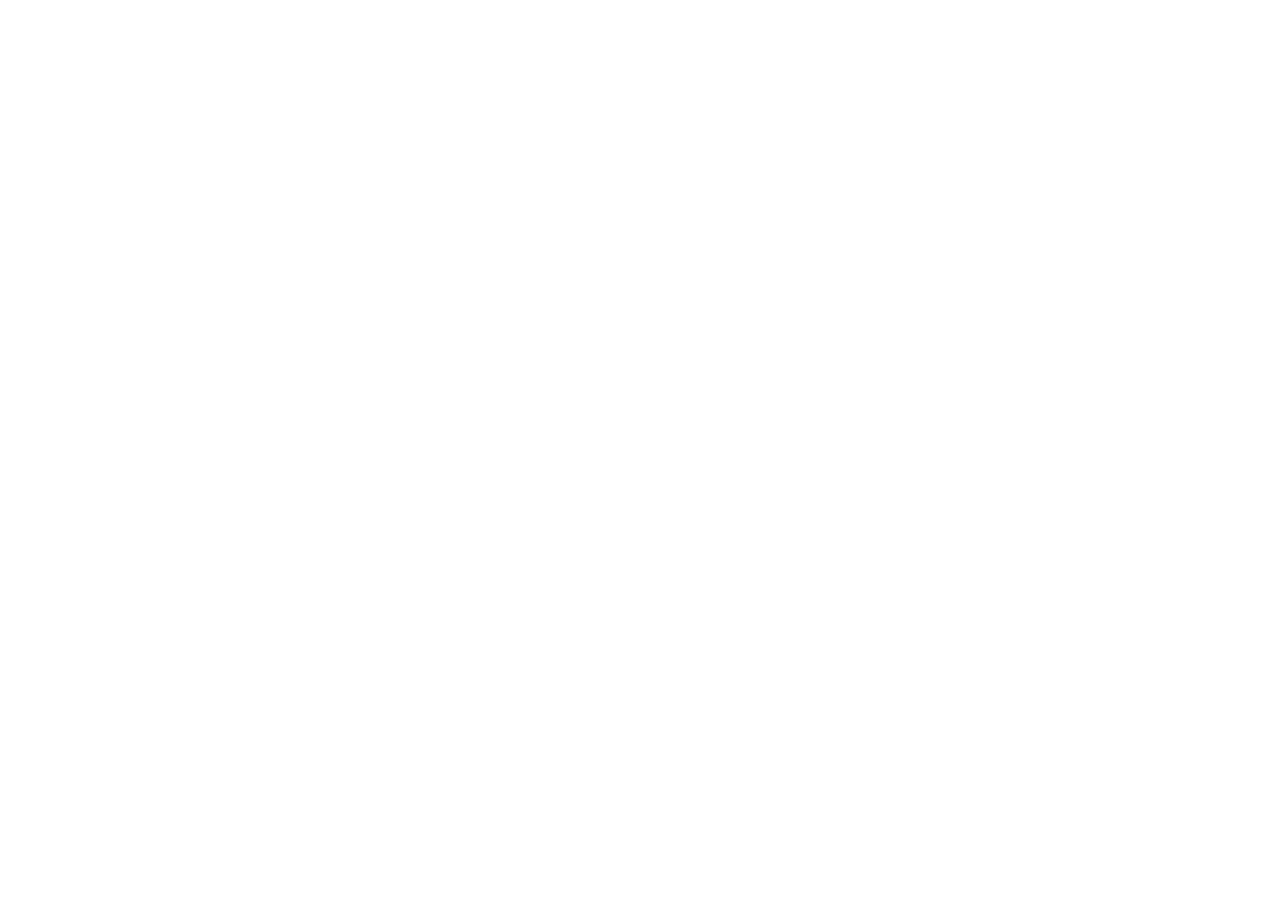
==== 02_portal_copy/index.html @ 9bf16647 "Site skeleton + sass implementation completed" ====
<!DOCTYPE html>
<html>
<head>
	<meta charset = "UTF-8">
	<link rel="stylesheet" href="../01_css_framework/ap_grid.css">
	<link rel="stylesheet" href="assets/stylesheets/style.css">
	<title></title>
</head>
<body>

</body>
</html>
---- 01_css_framework/ap_grid.css ----
/* ap_grid: Basic 12 column css framework;*/

.row{
	margin: 0;
	padding: 0;
	position: relative;
	display: block;
}

.container_12{
	margin: auto;
}

@media (min-width: 1280px){
	.container_12{
		width: 1202px;
	}
}
@media (max-width: 1260px){
	.container_12{
		width: 972px;
	}
}

.col_1,
.col_2,
.col_3,
.col_4,
.col_5,
.col_6,
.col_7,
.col_8,
.col_9,
.col_10,
.col_11,
.col_12{
	float: left;
	display: inline-block;
	padding: 5px;
}

.container_12 .col_1{
	width: 8.3333%;
}
.container_12 .col_2{
	width: 16.6667%;
}
.container_12 .col_3{
	width: 25%;
}
.container_12 .col_4{
	width: 33.3333%;
}
.container_12 .col_5{
	width: 41.6667%;
}
.container_12 .col_6{
	width: 50%;
}
.container_12 .col_7{
	width: 58.3333%;
}
.container_12 .col_8{
	width: 66.6667%;
}
.container_12 .col_9{
	width: 75%;
}
.container_12 .col_10{
	width: 83.3333%;
}
.container_12 .col_11{
	width: 91.6667%;
}
.container_12 .col_12{
	width: 100%;
}

.row,
.container_12,
.col_1,
.col_2,
.col_3,
.col_4,
.col_5,
.col_6,
.col_7,
.col_8,
.col_9,
.col_10,
.col_11,
.col_12{
	box-sizing: border-box;
}

.height_1{
	height: 191px;
}
.height_2{
	height: 398px;
}

.clear{
	clear: both;
	display: block;
	overflow: hidden;
	visibility: hidden;
}
---- 02_portal_copy/assets/stylesheets/style.css ----
/* http://meyerweb.com/eric/tools/css/reset/ 
   v2.0 | 20110126
   License: none (public domain)
*/
html, body, div, span, applet, object, iframe,
h1, h2, h3, h4, h5, h6, p, blockquote, pre,
a, abbr, acronym, address, big, cite, code,
del, dfn, em, img, ins, kbd, q, s, samp,
small, strike, strong, sub, sup, tt, var,
b, u, i, center,
dl, dt, dd, ol, ul, li,
fieldset, form, label, legend,
table, caption, tbody, tfoot, thead, tr, th, td,
article, aside, canvas, details, embed,
figure, figcaption, footer, header, hgroup,
menu, nav, output, ruby, section, summary,
time, mark, audio, video {
  margin: 0;
  padding: 0;
  border: 0;
  font-size: 100%;
  font: inherit;
  vertical-align: baseline; }

/* HTML5 display-role reset for older browsers */
article, aside, details, figcaption, figure,
footer, header, hgroup, menu, nav, section {
  display: block; }

body {
  line-height: 1; }

ol, ul {
  list-style: none; }

blockquote, q {
  quotes: none; }

blockquote:before, blockquote:after,
q:before, q:after {
  content: '';
  content: none; }

table {
  border-collapse: collapse;
  border-spacing: 0; }

/*         Basic Site Layout */
body, html {
  width: 100%; }

/*# sourceMappingURL=style.css.map */
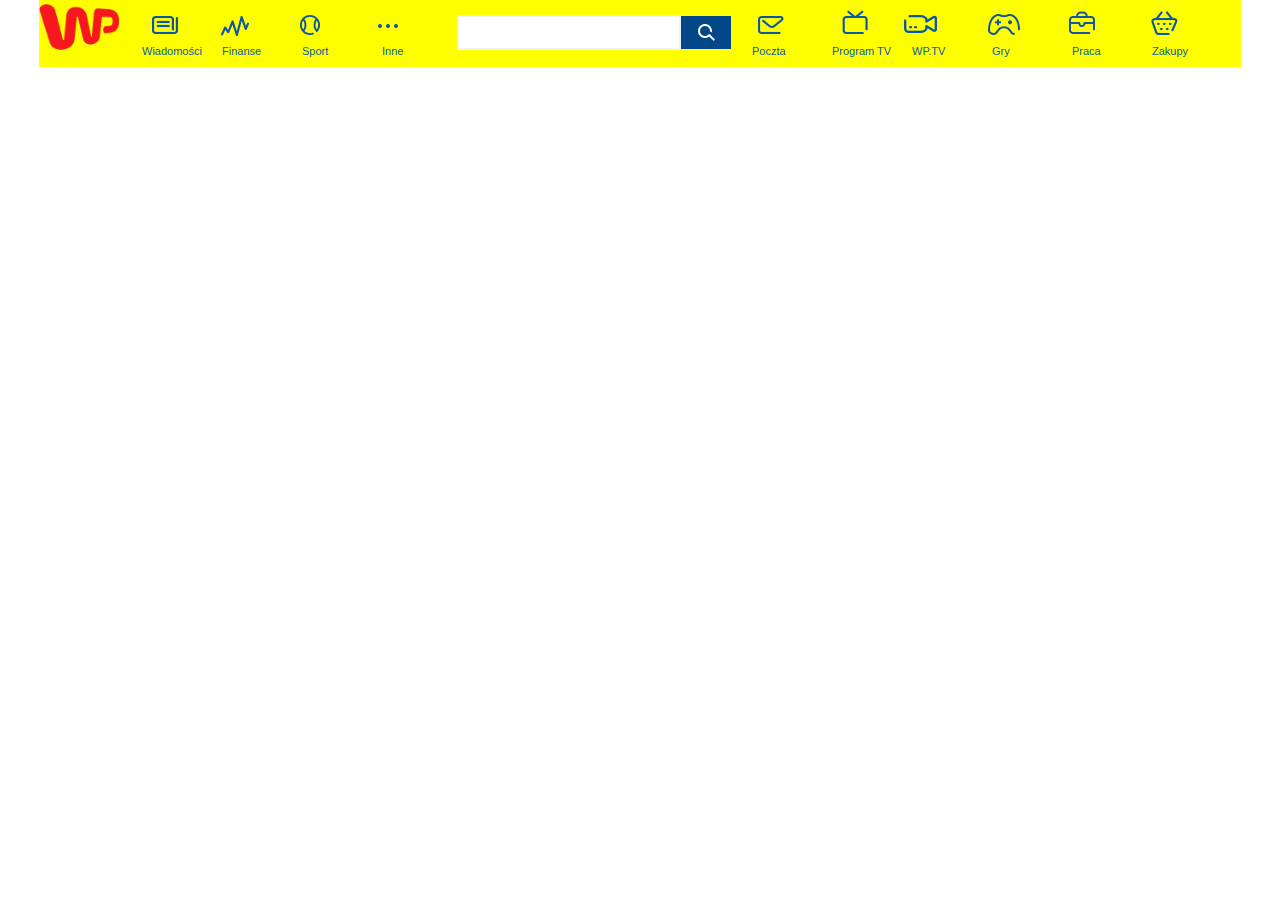
==== commit ca31d514: "top navbar completed" ====
--- a/02_portal_copy/index.html
+++ b/02_portal_copy/index.html
@@ -7,6 +7,48 @@
 	<title></title>
 </head>
 <body>
-
+	<header>
+		<div class="header">
+			<img src="assets/images/logo.png">
+			<ul>
+				<li>
+					<a href="#"><img src="assets/images/h_icon_1.png"><p>Wiadomości</p></a>
+				</li>
+				<li>
+					<a href="#"><img src="assets/images/h_icon_2.png"><p>Finanse</p></a>				
+				</li>
+				<li>
+					<a href="#"><img src="assets/images/h_icon_3.png"><p>Sport</p></a>					
+				</li>
+				<li>
+					<a href="#"><img src="assets/images/h_icon_4.png"><p>Inne</p></a>					
+				</li>
+				<li id = "form">
+					<form><!--
+						--><input id="search_field" type="text" name="q"><!--
+						--><input id="search_button" type="submit" value=""><!--
+					--></form>
+				</li>
+				<li>
+					<a href="#"><img src="assets/images/h_icon_6.png"><p>Poczta</p></a>					
+				</li>
+				<li>
+					<a href="#"><img src="assets/images/h_icon_7.png"><p>Program TV</p></a>				
+				</li>
+				<li>
+					<a href="#"><img src="assets/images/h_icon_8.png"><p>WP.TV</p></a>					
+				</li>
+				<li>
+					<a href="#"><img src="assets/images/h_icon_9.png"><p> Gry</p></a>
+				</li>
+				<li>
+					<a href="#"><img src="assets/images/h_icon_10.png"><p>Praca</p></a>
+				</li>
+				<li>
+					<a href="#"><img src="assets/images/h_icon_11.png"><p>Zakupy</p></a>	
+				</li>
+			</ul>
+		</div>
+	</header>
 </body>
 </html>--- a/01_css_framework/ap_grid.css
+++ b/01_css_framework/ap_grid.css
@@ -7,17 +7,18 @@
 	display: block;
 }
 
-.container_12{
+.container_12, .header{
 	margin: auto;
 }
 
 @media (min-width: 1280px){
-	.container_12{
+	.container_12, .header{
 		width: 1202px;
 	}
+
 }
 @media (max-width: 1260px){
-	.container_12{
+	.container_12, .header{
 		width: 972px;
 	}
 }
--- a/02_portal_copy/assets/stylesheets/style.css
+++ b/02_portal_copy/assets/stylesheets/style.css
@@ -45,8 +45,67 @@
   border-collapse: collapse;
   border-spacing: 0; }
 
-/*         Basic Site Layout */
+/**************************Typography*****************************/
+@font-face {
+  font-family: "Roboto";
+  font-style: normal;
+  font-weight: 400;
+  src: url("//a.wpimg.pl/a/i/stg/player/fonts/roboto-regular-webfont.eot?#iefix") format("embedded-opentype"), url("//a.wpimg.pl/a/i/stg/player/fonts/roboto-regular-webfont.woff") format("woff"), url("//a.wpimg.pl/a/i/stg/player/fonts/roboto-regular-webfont.ttf") format("truetype"), url("//a.wpimg.pl/a/i/stg/player/fonts/roboto-regular-webfont.svg#roboto_condensedbold") format("svg"); }
+/**************************Colors*********************************/
+/**************************Basic Site Layout**********************/
 body, html {
   width: 100%; }
 
+header {
+  height: 64px; }
+
+/****************************Header setup**************************/
+.header {
+  position: relative;
+  background-color: yellow; }
+  .header img {
+    float: left;
+    width: 93px;
+    height: 54px; }
+  .header ul {
+    display: inline-block; }
+    .header ul li {
+      float: left;
+      display: inline-block;
+      width: 80px; }
+      .header ul li img {
+        height: 100%;
+        width: auto;
+        margin: auto; }
+      .header ul li p {
+        position: absolute;
+        bottom: 10px;
+        font-family: "Roboto", Arial, sans-serif;
+        font-size: 11px;
+        color: #0a58a3;
+        margin-left: 10px; }
+      .header ul li p:hover {
+        text-decoration: underline; }
+      .header ul li a {
+        display: block;
+        width: 100%;
+        height: 100%; }
+    .header ul #form {
+      width: 280px;
+      margin-top: 15px;
+      margin-left: 5px;
+      margin-right: 5px; }
+      .header ul #form #search_field {
+        width: 216px;
+        height: 29px;
+        border: 2px solid #f2f2f2; }
+      .header ul #form #search_button {
+        width: 50px;
+        height: 33px;
+        overflow: hidden;
+        background-color: #024787;
+        background-image: url("../images/search_button.png");
+        background-repeat: no-repeat;
+        border: none; }
+
 /*# sourceMappingURL=style.css.map */
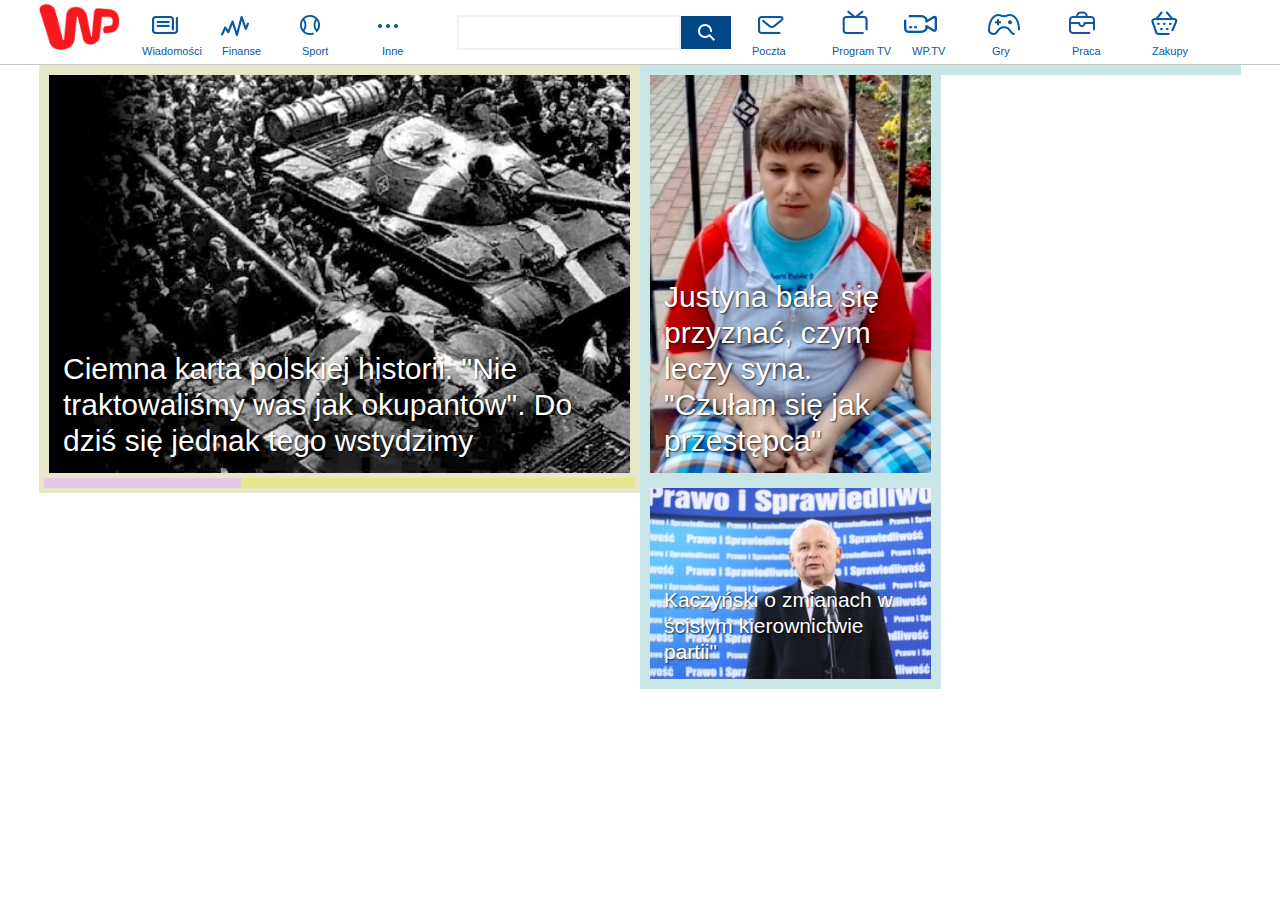
==== commit 9476803e: "Some articles in news section created" ====
--- a/02_portal_copy/index.html
+++ b/02_portal_copy/index.html
@@ -50,5 +50,37 @@
 			</ul>
 		</div>
 	</header>
+	<div class="row first_row">
+		<div class="container_12">
+			<div class = "col_6">
+				<article class="height_2">
+					<a href="#">
+						<img src="assets/images/art_a_1.jpg">
+						<p>Ciemna karta polskiej historii. "Nie traktowaliśmy was jak okupantów". Do dziś się jednak tego wstydzimy</p>
+					</a>
+				</article>
+				<div class="col_4">
+				</div>
+				<div class="col_8">
+				</div>
+			</div>
+			<div class = "col_3">
+				<article class="height_2">
+					<a href="#">
+						<img src="assets/images/art_a_2.jpg">
+						<p>Justyna bała się przyznać, czym leczy syna. "Czułam się jak przestępca"</p>
+					</a>
+				</article>
+				<article class="height_1 art_margin">
+					<a href="#">
+						<img src="assets/images/art_a_5.jpg">
+						<p class="smaller_font">Kaczyński o zmianach w ścisłym kierownictwie partii"</p>
+					</a>
+				</article>			
+			</div>
+			<div class = "col_3">
+			</div>
+		</div>
+	</row>
 </body>
 </html>--- a/02_portal_copy/assets/stylesheets/style.css
+++ b/02_portal_copy/assets/stylesheets/style.css
@@ -51,6 +51,11 @@
   font-style: normal;
   font-weight: 400;
   src: url("//a.wpimg.pl/a/i/stg/player/fonts/roboto-regular-webfont.eot?#iefix") format("embedded-opentype"), url("//a.wpimg.pl/a/i/stg/player/fonts/roboto-regular-webfont.woff") format("woff"), url("//a.wpimg.pl/a/i/stg/player/fonts/roboto-regular-webfont.ttf") format("truetype"), url("//a.wpimg.pl/a/i/stg/player/fonts/roboto-regular-webfont.svg#roboto_condensedbold") format("svg"); }
+@font-face {
+  font-family: "Roboto Condensed";
+  font-style: normal;
+  font-weight: normal;
+  src: url("http://y.wpimg.pl/i/ivar/layout/201201/robotocondensed-regular-webfont.eot?#iefix") format("embedded-opentype"), url("http://y.wpimg.pl/i/ivar/layout/201201/robotocondensed-regular-webfont.woff2") format("woff2"), url("http://y.wpimg.pl/i/ivar/layout/201201/robotocondensed-regular-webfont.woff") format("woff"), url("http://y.wpimg.pl/i/ivar/layout/201201/robotocondensed-regular-webfont.ttf") format("truetype"); }
 /**************************Colors*********************************/
 /**************************Basic Site Layout**********************/
 body, html {
@@ -60,9 +65,12 @@
   height: 64px; }
 
 /****************************Header setup**************************/
+header {
+  border-bottom: #c9c9c9 solid 1px; }
+
 .header {
   position: relative;
-  background-color: yellow; }
+  /*background-color: yellow; */ }
   .header img {
     float: left;
     width: 93px;
@@ -108,4 +116,42 @@
         background-repeat: no-repeat;
         border: none; }
 
+.first_row .col_6 {
+  background-color: #e6e6c8; }
+.first_row .col_3 {
+  background-color: #c8e6e6; }
+.first_row .col_4 {
+  background-color: #e6c8e6; }
+.first_row .col_8 {
+  background-color: #e6e68c; }
+.first_row article {
+  box-sizing: border-box;
+  position: relative;
+  margin: 5px;
+  overflow: hidden;
+  display: block; }
+  .first_row article img {
+    box-sizing: border-box;
+    height: 100%; }
+  .first_row article p {
+    position: absolute;
+    left: 0;
+    right: 0;
+    bottom: 0;
+    padding: 40px 14px 14px;
+    font-family: "Roboto Condensed", Arial, sans-serif;
+    text-shadow: 1px 1px 2px rgba(0, 0, 0, 0.75);
+    color: #fff;
+    font-size: 30px;
+    line-height: 36px; }
+.first_row article:hover img {
+  border-bottom: 5px solid #eb0000; }
+.first_row article:hover p {
+  text-decoration: underline; }
+.first_row .smaller_font {
+  font-size: 21px;
+  line-height: 26px; }
+.first_row .art_margin {
+  margin-top: 15px; }
+
 /*# sourceMappingURL=style.css.map */
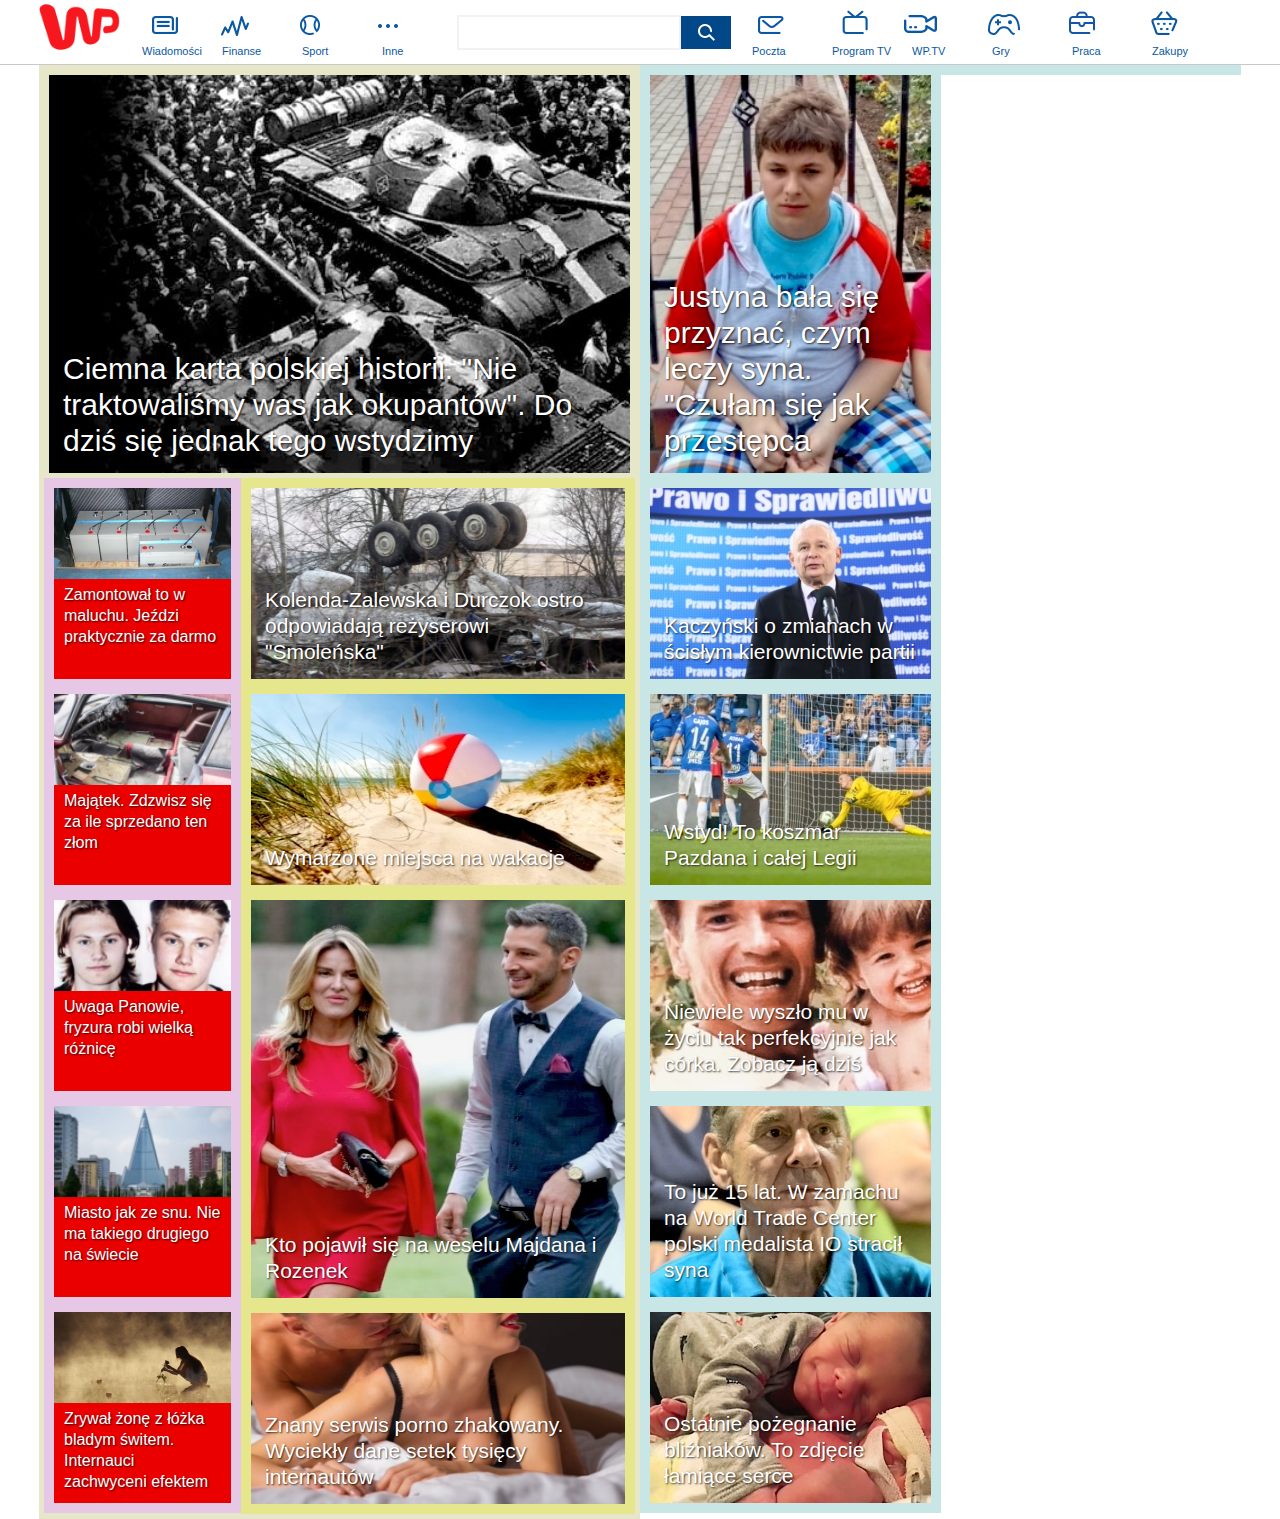
==== commit f856448c: "News section tiles completed" ====
--- a/02_portal_copy/index.html
+++ b/02_portal_copy/index.html
@@ -60,23 +60,101 @@
 					</a>
 				</article>
 				<div class="col_4">
+					<article class="height_1">
+						<a href="#">
+							<img class="img_max_width" src="assets/images/art_a_3.jpg">
+							<p class="smallest_font side_style">Zamontował to w maluchu. Jeździ praktycznie za darmo</p>
+						</a>
+					</article>
+					<article class="height_1 art_margin">
+						<a href="#">
+							<img class="img_max_width" src="assets/images/art_a_6.png">
+							<p class="smallest_font side_style">Majątek. Zdzwisz się za ile sprzedano ten złom</p>
+						</a>
+					</article>
+					<article class="height_1 art_margin">
+						<a href="#">
+							<img class="img_max_width" src="assets/images/art_a_9.jpg">
+							<p class="smallest_font side_style">Uwaga Panowie, fryzura robi wielką różnicę</p>
+						</a>
+					</article>
+					<article class="height_1 art_margin">
+						<a href="#">
+							<img class="img_max_width" src="assets/images/art_a_13.jpg">
+							<p class="smallest_font side_style">Miasto jak ze snu. Nie ma takiego drugiego na świecie</p>
+						</a>
+					</article>
+					<article class="height_1 art_margin">
+						<a href="#">
+							<img class="img_max_width" src="assets/images/art_a_18.jpg">
+							<p class="smallest_font side_style">Zrywał żonę z łóżka bladym świtem. Internauci zachwyceni efektem</p>
+						</a>
+					</article>
 				</div>
 				<div class="col_8">
+					<article class="height_1">
+						<a href="#">
+							<img class="img_max" src="assets/images/art_a_4.jpg">
+							<p class="smaller_font">Kolenda-Zalewska i Durczok ostro odpowiadają reżyserowi "Smoleńska"</p>
+						</a>
+					</article>
+					<article class="height_1 art_margin">
+						<a href="#">
+							<img class="img_max" src="assets/images/art_a_7.jpg">
+							<p class="smaller_font">Wymarzone miejsca na wakacje</p>
+						</a>
+					</article>
+					<article class="height_2 art_margin">
+						<a href="#">
+							<img class="img_max" src="assets/images/art_a_12.jpg">
+							<p class="smaller_font">Kto pojawił się na weselu Majdana i Rozenek</p>
+						</a>
+					</article>
+					<article class="height_1 art_margin">
+						<a href="#">
+							<img class="img_max" src="assets/images/art_a_17.jpg">
+							<p class="smaller_font">Znany serwis porno zhakowany. Wyciekły dane setek tysięcy internautów</p>
+						</a>
+					</article>
 				</div>
 			</div>
 			<div class = "col_3">
 				<article class="height_2">
 					<a href="#">
 						<img src="assets/images/art_a_2.jpg">
-						<p>Justyna bała się przyznać, czym leczy syna. "Czułam się jak przestępca"</p>
+						<p>Justyna bała się przyznać, czym leczy syna. "Czułam się jak przestępca</p>
 					</a>
 				</article>
 				<article class="height_1 art_margin">
 					<a href="#">
 						<img src="assets/images/art_a_5.jpg">
-						<p class="smaller_font">Kaczyński o zmianach w ścisłym kierownictwie partii"</p>
+						<p class="smaller_font">Kaczyński o zmianach w ścisłym kierownictwie partii</p>
 					</a>
-				</article>			
+				</article>
+				<article class="height_1 art_margin">
+					<a href="#">
+						<img src="assets/images/art_a_8.jpg">
+						<p class="smaller_font">Wstyd! To koszmar Pazdana i całej Legii</p>
+					</a>
+				</article>
+				<article class="height_1 art_margin">
+					<a href="#">
+						<img src="assets/images/art_a_14.jpg">
+						<p class="smaller_font">Niewiele wyszło mu w życiu tak perfekcyjnie jak córka. Zobacz ją dziś</p>
+					</a>
+				</article>
+				<article class="height_1 art_margin">
+					<a href="#">
+						<img src="assets/images/art_a_15.jpg">
+						<p class="smaller_font">To już 15 lat. W zamachu na World Trade Center polski medalista IO stracił syna</p>
+					</a>
+				</article>
+				<article class="height_1 art_margin">
+					<a href="#">
+						<img src="assets/images/art_a_16.jpg">
+						<p class="smaller_font">Ostatnie pożegnanie bliźniaków. To zdjęcie łamiące serce</p>
+					</a>
+				</article>	
 			</div>
 			<div class = "col_3">
 			</div>
--- a/02_portal_copy/assets/stylesheets/style.css
+++ b/02_portal_copy/assets/stylesheets/style.css
@@ -151,7 +151,23 @@
 .first_row .smaller_font {
   font-size: 21px;
   line-height: 26px; }
+.first_row .smallest_font {
+  font-size: 16px;
+  line-height: 21px; }
 .first_row .art_margin {
   margin-top: 15px; }
+.first_row .img_max {
+  height: 100%;
+  width: 100%; }
+.first_row .img_max_width {
+  height: auto;
+  width: 100%; }
+.first_row .side_style {
+  background-color: #eb0000;
+  padding: 5px 10px 0 10px;
+  height: 50%; }
+  .first_row .side_style img {
+    height: auto;
+    width: 100%; }
 
 /*# sourceMappingURL=style.css.map */
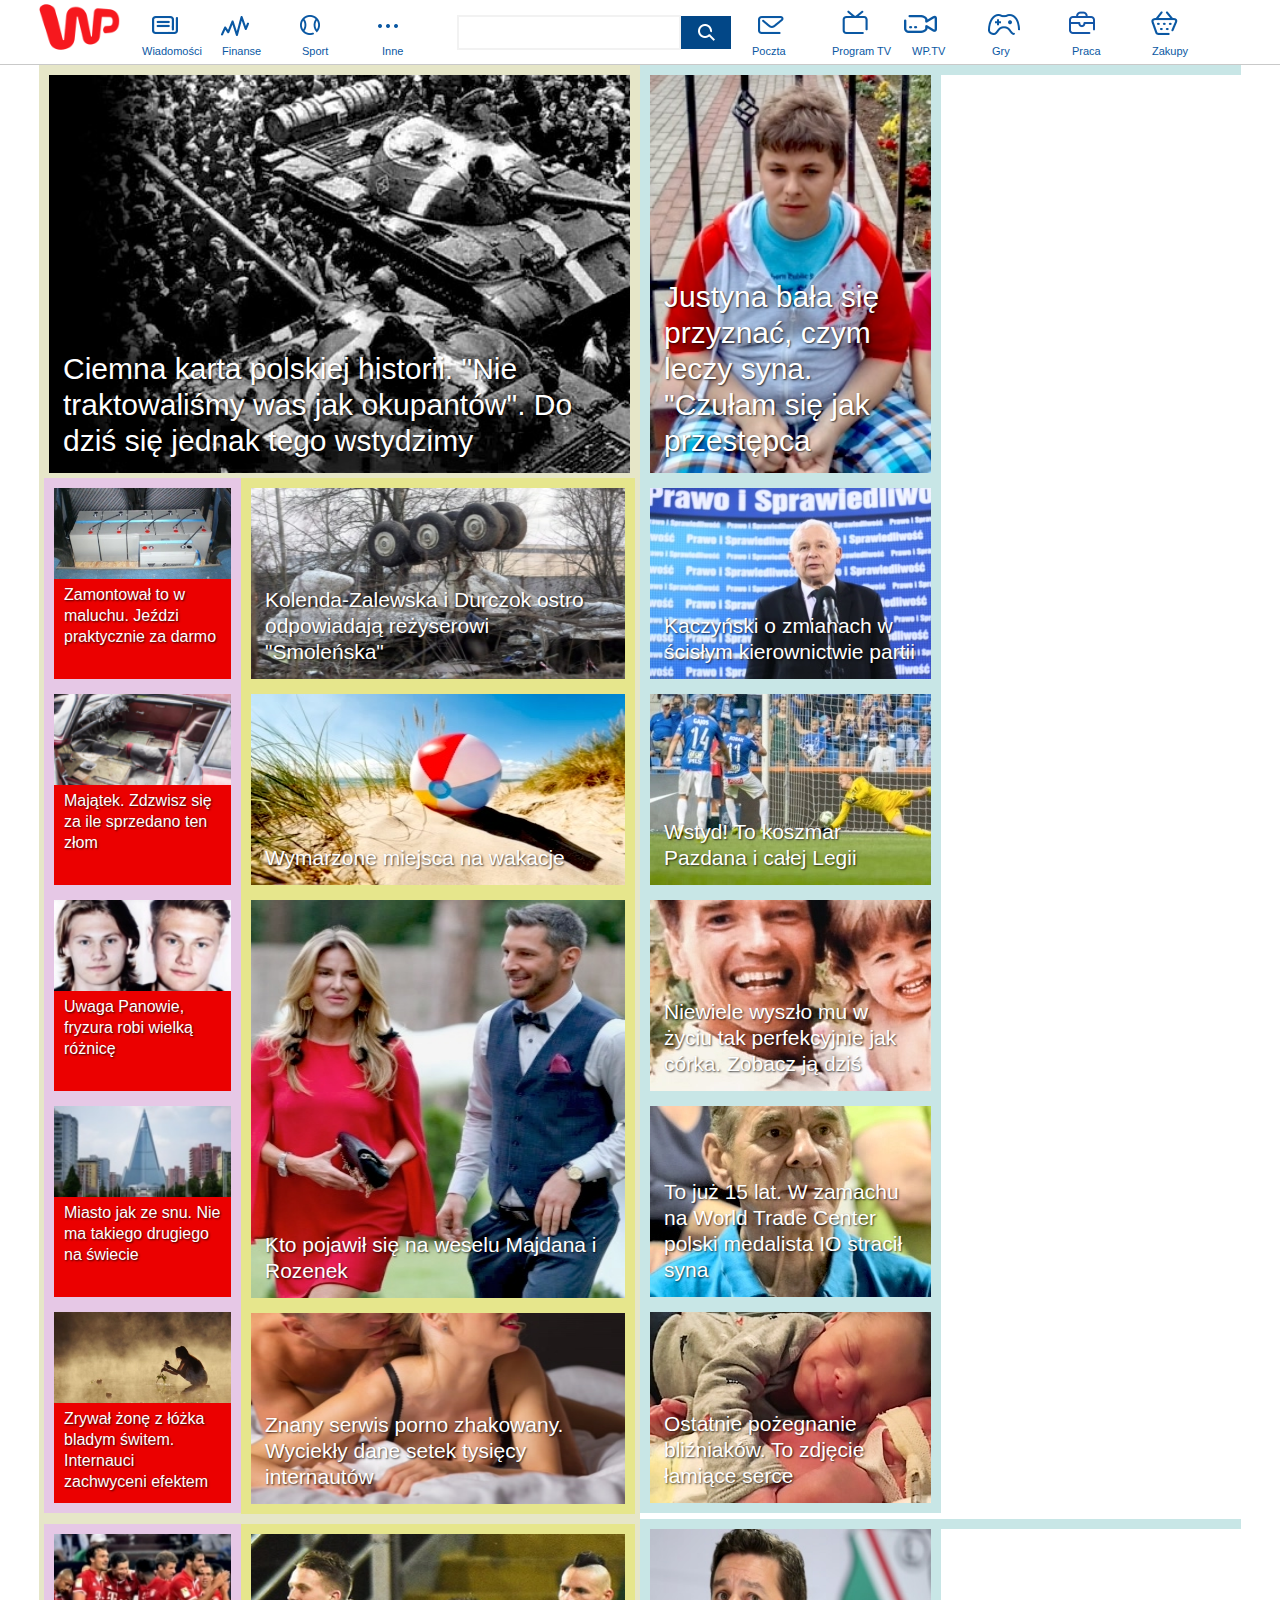
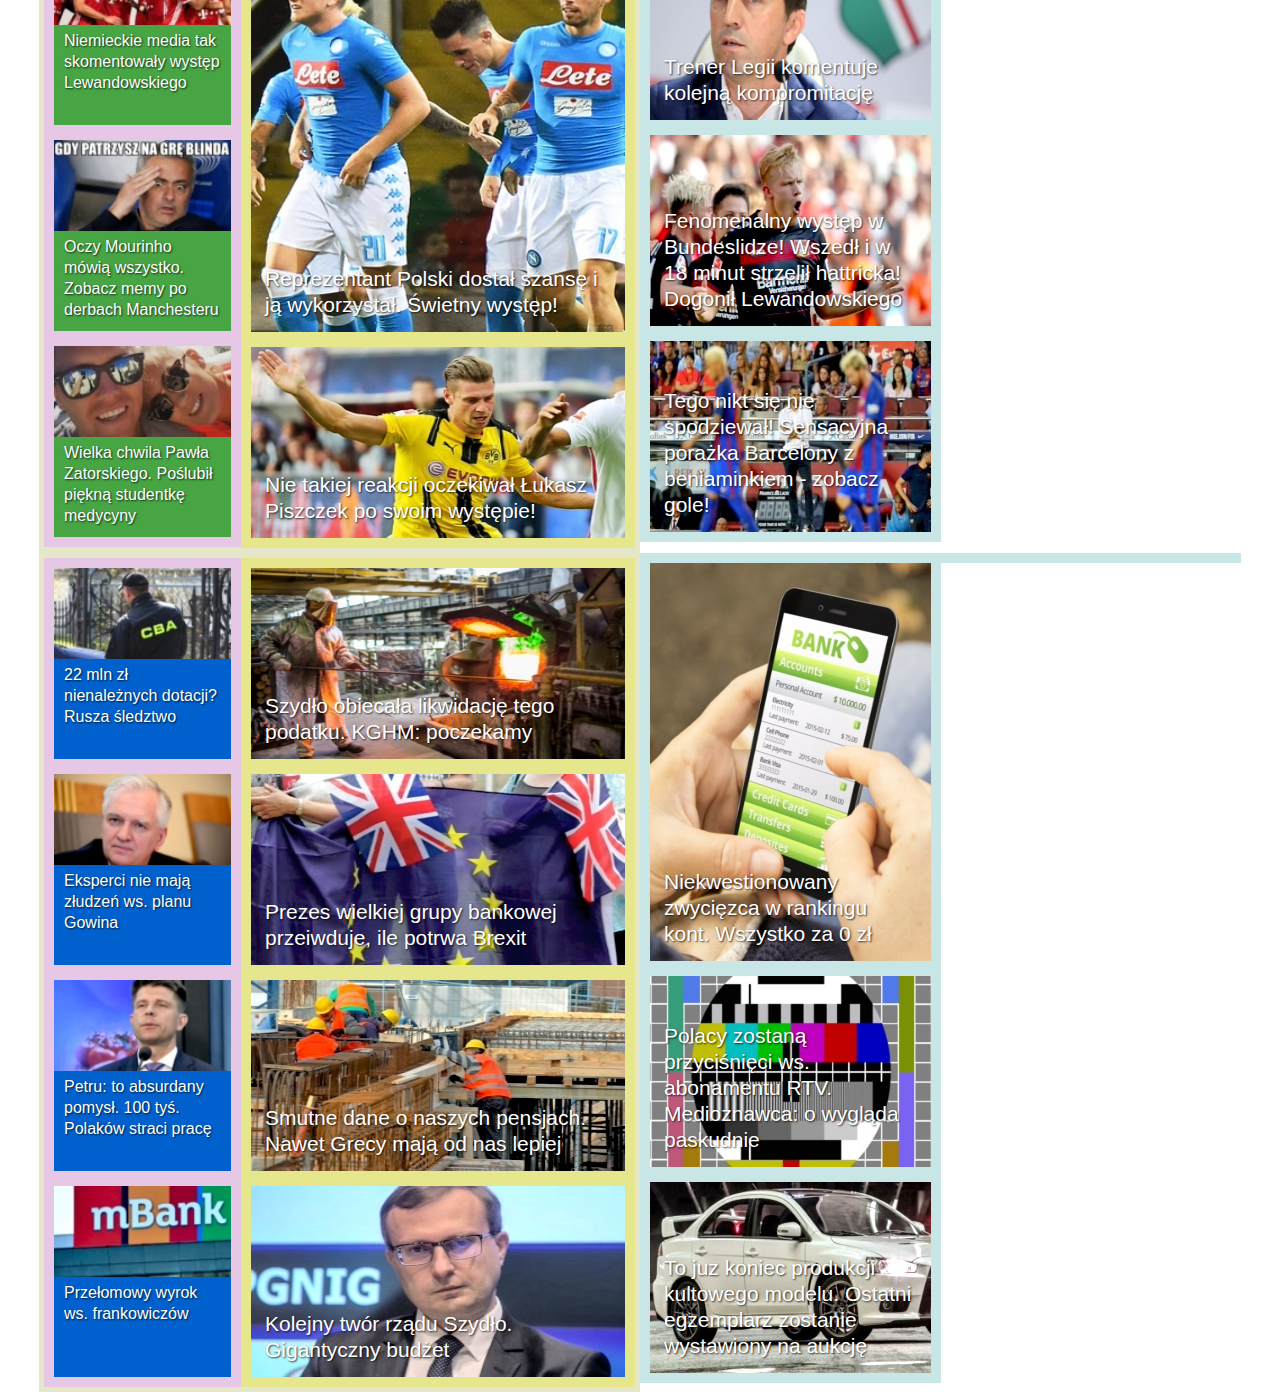
==== commit 1676d8a5: "Sport & Finance sections tiles completed" ====
--- a/02_portal_copy/index.html
+++ b/02_portal_copy/index.html
@@ -50,7 +50,7 @@
 			</ul>
 		</div>
 	</header>
-	<div class="row first_row">
+	<div class="row">
 		<div class="container_12">
 			<div class = "col_6">
 				<article class="height_2">
@@ -159,6 +159,148 @@
 			<div class = "col_3">
 			</div>
 		</div>
-	</row>
+	</div>
+	<div class="row sport_section">
+		<div class="container_12">
+			<div class="col_6">
+				<div class="col_4">
+					<article class="height_1">
+						<a href="#">
+							<img class="img_max_width" src="assets/images/art_b_1.jpg">
+							<p class="smallest_font side_style">Niemieckie media tak skomentowały występ Lewandowskiego</p>
+						</a>
+					</article>
+					<article class="height_1 art_margin">
+						<a href="#">
+							<img class="img_max_width" src="assets/images/art_b_2.jpg">
+							<p class="smallest_font side_style">Oczy Mourinho mówią wszystko. Zobacz memy po derbach Manchesteru</p>
+						</a>
+					</article>
+					<article class="height_1 art_margin">
+						<a href="#">
+							<img class="img_max_width" src="assets/images/art_b_3.jpg">
+							<p class="smallest_font side_style">Wielka chwila Pawła Zatorskiego. Poślubił piękną studentkę medycyny</p>
+						</a>
+					</article>
+				</div>
+				<div class="col_8">
+					<article class="height_2">
+						<a href="#">
+							<img class="img_max" src="assets/images/art_b_4.jpg">
+							<p class="smaller_font">Reprezentant Polski dostał szansę i ją wykorzystał. Świetny występ!</p>
+						</a>
+					</article>
+					<article class="height_1 art_margin">
+						<a href="#">
+							<img class="img_max" src="assets/images/art_b_5.jpg">
+							<p class="smaller_font">Nie takiej reakcji oczekiwał Łukasz Piszczek po swoim występie!</p>
+						</a>
+					</article>
+				</div>
+			</div>
+			<div class="col_3">
+				<article class="height_1">
+					<a href="#">
+						<img class="img_max" src="assets/images/art_b_6.jpg">
+						<p class="smaller_font">Trener Legii komentuje kolejną kompromitację</p>
+					</a>
+				</article>
+				<article class="height_1 art_margin">
+					<a href="#">
+						<img class="img_max" src="assets/images/art_b_7.jpg">
+						<p class="smaller_font">Fenomenalny występ w Bundeslidze! Wszedł i w 18 minut strzelił hattricka! Dogonił Lewandowskiego</p>
+					</a>
+				</article>
+				<article class="height_1 art_margin">
+					<a href="#">
+						<img class="img_max" src="assets/images/art_b_8.jpg">
+						<p class="smaller_font">Tego nikt się nie spodziewał! Sensacyjna porażka Barcelony z beniaminkiem - zobacz gole!</p>
+					</a>
+				</article>
+			</div>
+			<div class="col_3">
+			</div>
+		</div>
+	</div>
+	<div class="row finance_section">
+		<div class="container_12">
+			<div class="col_6">
+				<div class="col_4">
+					<article class="height_1">
+						<a href="#">
+							<img class="img_max_width" src="assets/images/art_c_1.jpg">
+							<p class="smallest_font side_style">22 mln zł nienależnych dotacji? Rusza śledztwo</p>
+						</a>
+					</article>
+					<article class="height_1 art_margin">
+						<a href="#">
+							<img class="img_max_width" src="assets/images/art_c_2.jpg">
+							<p class="smallest_font side_style">Eksperci nie mają złudzeń ws. planu Gowina</p>
+						</a>
+					</article>
+					<article class="height_1 art_margin">
+						<a href="#">
+							<img class="img_max_width" src="assets/images/art_c_3.jpg">
+							<p class="smallest_font side_style">Petru: to absurdany pomysł. 100 tyś. Polaków straci pracę</p>
+						</a>
+					</article>
+					<article class="height_1 art_margin">
+						<a href="#">
+							<img class="img_max_width" src="assets/images/art_c_8.jpg">
+							<p class="smallest_font side_style">Przełomowy wyrok ws. frankowiczów</p>
+						</a>
+					</article>
+				</div>
+				<div class="col_8">
+					<article class="height_1">
+						<a href="#">
+							<img class="img_max" src="assets/images/art_c_4.jpg">
+							<p class="smaller_font">Szydło obiecała likwidację tego podatku. KGHM: poczekamy</p>
+						</a>
+					</article>
+					<article class="height_1 art_margin">
+						<a href="#">
+							<img class="img_max" src="assets/images/art_c_5.jpg">
+							<p class="smaller_font">Prezes wielkiej grupy bankowej przeiwduje, ile potrwa Brexit</p>
+						</a>
+					</article>
+					<article class="height_1 art_margin">
+						<a href="#">
+							<img class="img_max" src="assets/images/art_c_6.jpg">
+							<p class="smaller_font">Smutne dane o naszych pensjach. Nawet Grecy mają od nas lepiej</p>
+						</a>
+					</article>
+					<article class="height_1 art_margin">
+						<a href="#">
+							<img class="img_max" src="assets/images/art_c_7.jpg">
+							<p class="smaller_font">Kolejny twór rządu Szydło. Gigantyczny budżet</p>
+						</a>
+					</article>
+				</div>
+			</div>
+			<div class="col_3">
+				<article class="height_2">
+					<a href="#">
+						<img class="img_max" src="assets/images/art_c_9.jpg">
+						<p class="smaller_font">Niekwestionowany zwycięzca w rankingu kont. Wszystko za 0 zł</p>
+					</a>
+				</article>
+				<article class="height_1 art_margin">
+					<a href="#">
+						<img class="img_max" src="assets/images/art_c_10.jpg">
+						<p class="smaller_font">Polacy zostaną przyciśnięci ws. abonamentu RTV. Medioznawca: o wygląda paskudnie</p>
+					</a>
+				</article>
+				<article class="height_1 art_margin">
+					<a href="#">
+						<img class="img_max" src="assets/images/art_c_11.jpg">
+						<p class="smaller_font">To juz koniec produkcji kultowego modelu. Ostatni egzemplarz zostanie wystawiony na aukcję</p>
+					</a>
+				</article>
+			</div>
+			<div class="col_3">
+			</div>
+		</div>
+	</div>
 </body>
 </html>--- a/01_css_framework/ap_grid.css
+++ b/01_css_framework/ap_grid.css
@@ -5,6 +5,7 @@
 	padding: 0;
 	position: relative;
 	display: block;
+	overflow: auto;
 }
 
 .container_12, .header{
--- a/02_portal_copy/assets/stylesheets/style.css
+++ b/02_portal_copy/assets/stylesheets/style.css
@@ -116,24 +116,24 @@
         background-repeat: no-repeat;
         border: none; }
 
-.first_row .col_6 {
+.row .col_6 {
   background-color: #e6e6c8; }
-.first_row .col_3 {
+.row .col_3 {
   background-color: #c8e6e6; }
-.first_row .col_4 {
+.row .col_4 {
   background-color: #e6c8e6; }
-.first_row .col_8 {
+.row .col_8 {
   background-color: #e6e68c; }
-.first_row article {
+.row article {
   box-sizing: border-box;
   position: relative;
   margin: 5px;
   overflow: hidden;
   display: block; }
-  .first_row article img {
+  .row article img {
     box-sizing: border-box;
     height: 100%; }
-  .first_row article p {
+  .row article p {
     position: absolute;
     left: 0;
     right: 0;
@@ -144,30 +144,40 @@
     color: #fff;
     font-size: 30px;
     line-height: 36px; }
-.first_row article:hover img {
+.row article:hover img {
   border-bottom: 5px solid #eb0000; }
-.first_row article:hover p {
+.row article:hover p {
   text-decoration: underline; }
-.first_row .smaller_font {
+.row .smaller_font {
   font-size: 21px;
   line-height: 26px; }
-.first_row .smallest_font {
+.row .smallest_font {
   font-size: 16px;
   line-height: 21px; }
-.first_row .art_margin {
+.row .art_margin {
   margin-top: 15px; }
-.first_row .img_max {
+.row .img_max {
   height: 100%;
   width: 100%; }
-.first_row .img_max_width {
+.row .img_max_width {
   height: auto;
   width: 100%; }
-.first_row .side_style {
+.row .side_style {
   background-color: #eb0000;
   padding: 5px 10px 0 10px;
   height: 50%; }
-  .first_row .side_style img {
+  .row .side_style img {
     height: auto;
     width: 100%; }
 
+.sport_section article:hover img {
+  border-bottom: 5px solid #47a544; }
+.sport_section .side_style {
+  background-color: #47a544; }
+
+.finance_section article:hover img {
+  border-bottom: 5px solid #0061ce; }
+.finance_section .side_style {
+  background-color: #0061ce; }
+
 /*# sourceMappingURL=style.css.map */
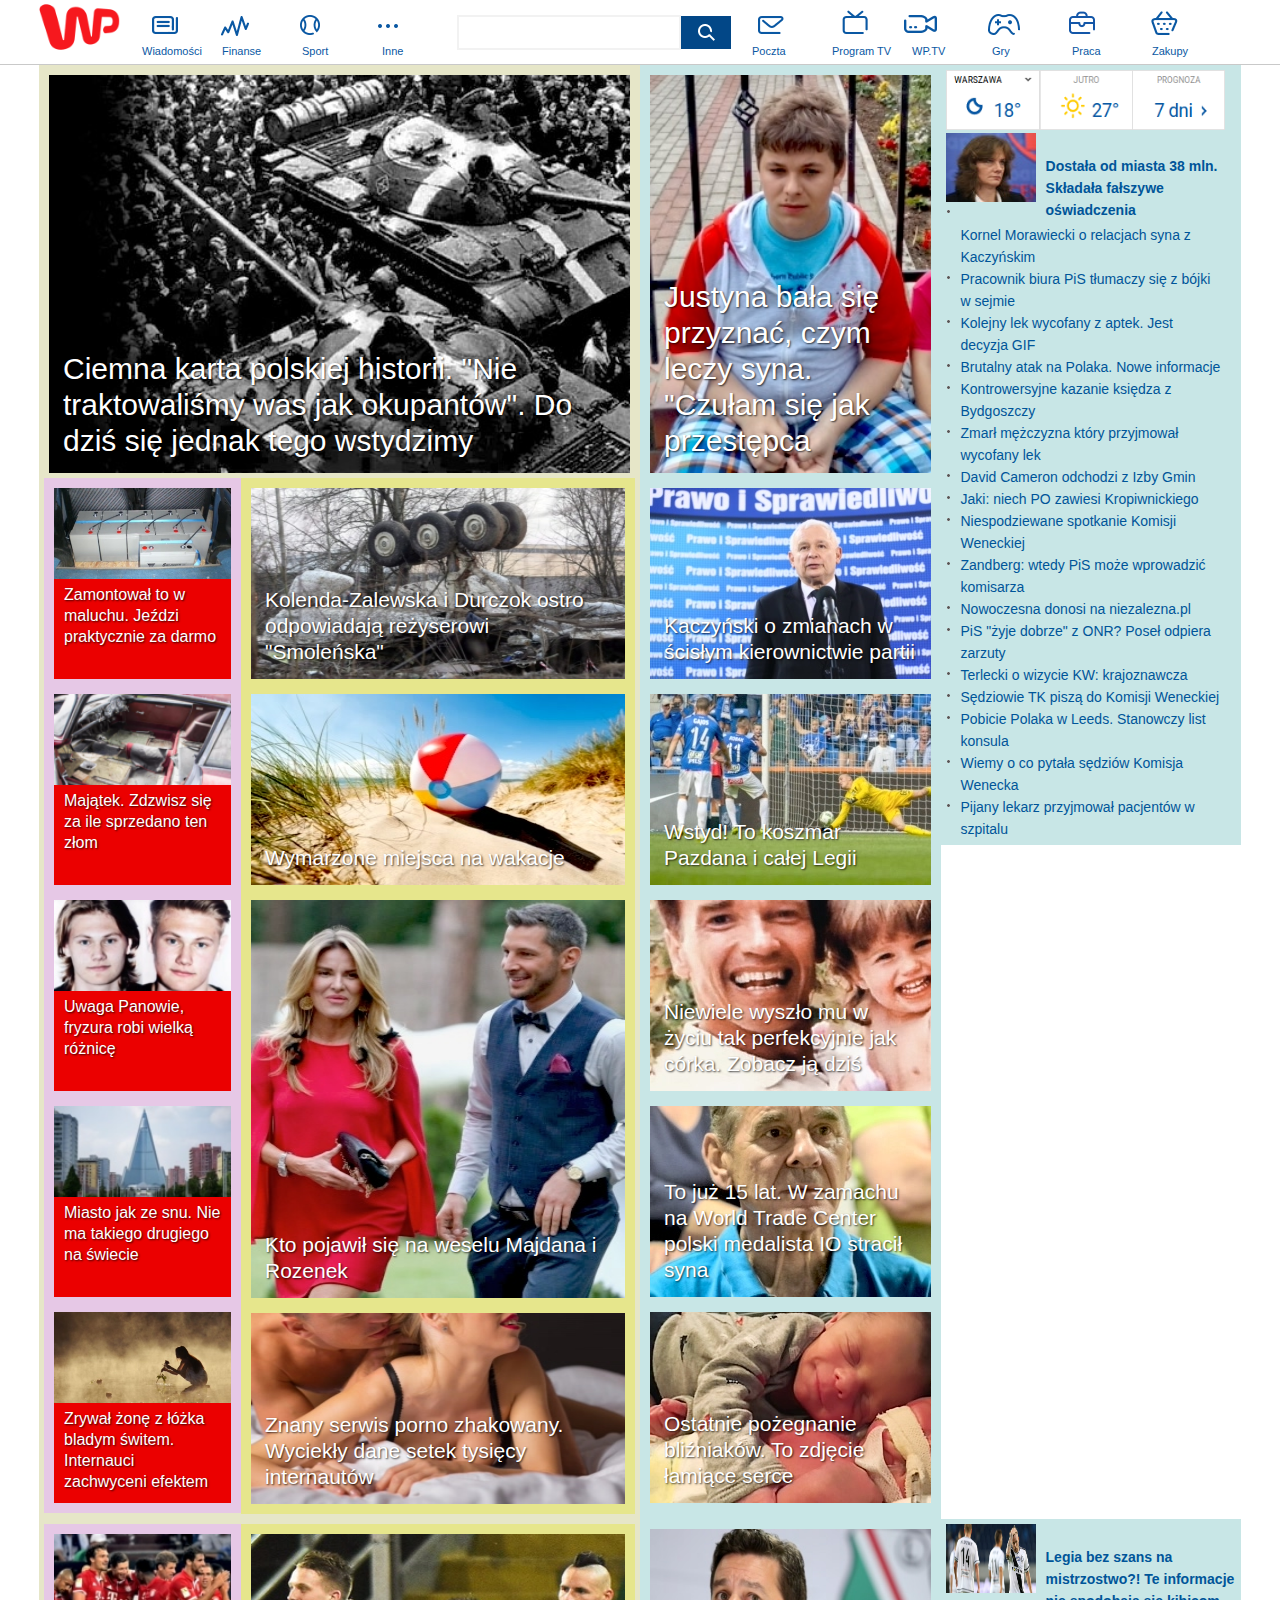
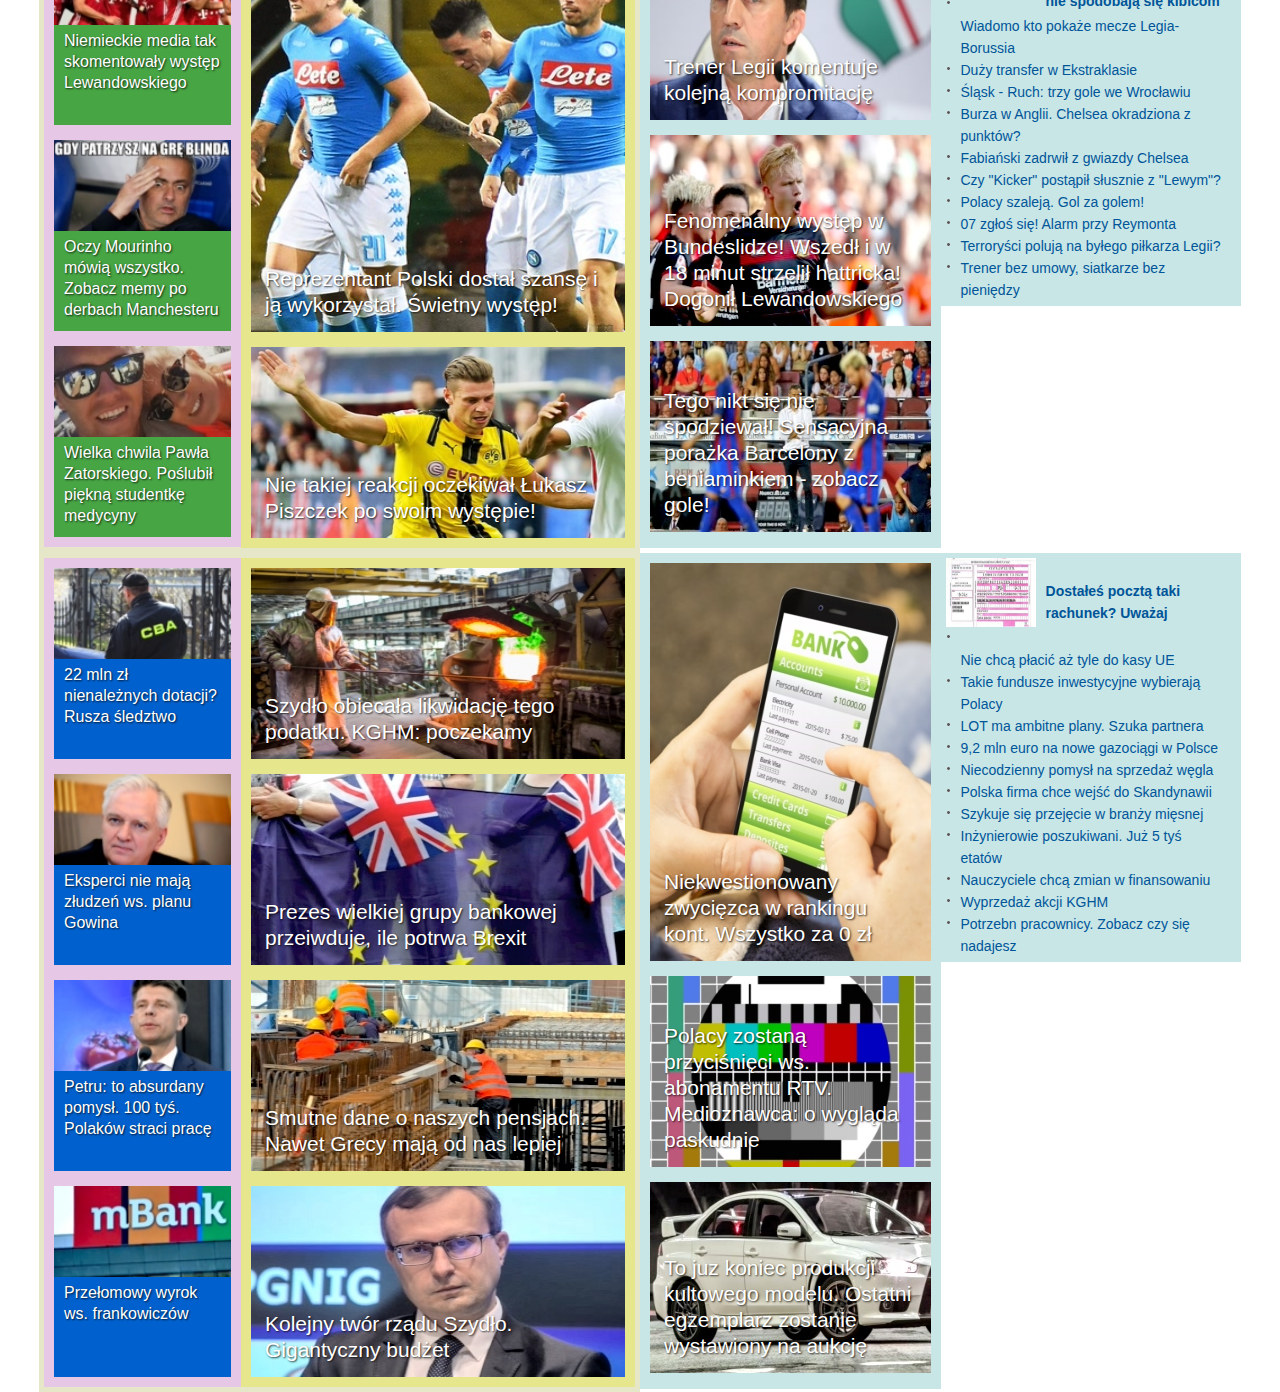
==== commit bf7bed1a: "side articles completed" ====
--- a/02_portal_copy/index.html
+++ b/02_portal_copy/index.html
@@ -118,7 +118,7 @@
 					</article>
 				</div>
 			</div>
-			<div class = "col_3">
+			<div class = "col_3 col_margin">
 				<article class="height_2">
 					<a href="#">
 						<img src="assets/images/art_a_2.jpg">
@@ -156,7 +156,74 @@
 					</a>
 				</article>	
 			</div>
-			<div class = "col_3">
+			<div class = "col_3 side_articles">
+				<ul class="weather_box">
+					<li><!--
+						--><img src="assets/images/pogoda_1.png"><!--
+					--></li><!--
+					--><li><!--
+						--><img src="assets/images/pogoda_2.png"><!--
+					--></li><!--
+					--><li><!--
+						--><img src="assets/images/pogoda_3.png"><!--
+					--></li>
+				</ul>
+				<ul class="art_list"><!--
+					--><li><!--
+						--><a href="#"><img src="assets/images/art_a_20.jpg"><p>Dostała od miasta 38 mln. Składała fałszywe oświadczenia</p></a><!--
+					--></li><!--
+					--><li><!--
+						--><a href="#"><div>Kornel Morawiecki o relacjach syna z Kaczyńskim</div></a><!--
+					--></li><!--
+					--><li><!--
+						--><a href="#"><div>Pracownik biura PiS tłumaczy się z bójki w sejmie</div></a><!--
+					--></li><!--
+					--><li><!--
+						--><a href="#"><div>Kolejny lek wycofany z aptek. Jest decyzja GIF</div></a><!--
+					--></li><!--
+					--><li><!--
+						--><a href="#"><div>Brutalny atak na Polaka. Nowe informacje</div></a><!--
+					--></li><!--
+					--><li><!--
+						--><a href="#"><div>Kontrowersyjne kazanie księdza z Bydgoszczy</div></a><!--
+					--></li><!--
+					--><li><!--
+						--><a href="#"><div>Zmarł mężczyzna który przyjmował wycofany lek</div></a><!--
+					--></li><!--
+					--><li><!--
+						--><a href="#"><div>David Cameron odchodzi z Izby Gmin</div></a><!--
+					--></li><!--
+					--><li><!--
+						--><a href="#"><div>Jaki: niech PO zawiesi Kropiwnickiego</div></a><!--
+					--></li><!--
+					--><li><!--
+						--><a href="#"><div>Niespodziewane spotkanie Komisji Weneckiej</div></a><!--
+					--></li><!--
+					--><li><!--
+						--><a href="#"><div>Zandberg: wtedy PiS może wprowadzić komisarza</div></a><!--
+					--></li><!--
+					--><li><!--
+						--><a href="#"><div>Nowoczesna donosi na niezalezna.pl</div></a><!--
+					--></li><!--
+					--><li><!--
+						--><a href="#"><div>PiS "żyje dobrze" z ONR? Poseł odpiera zarzuty</div></a><!--
+					--></li><!--
+					--><li><!--
+						--><a href="#"><div>Terlecki o wizycie KW: krajoznawcza</div></a><!--
+					--></li><!--
+					--><li><!--
+						--><a href="#"><div>Sędziowie TK piszą do Komisji Weneckiej</div></a><!--
+					--></li><!--
+					--><li><!--
+						--><a href="#"><div>Pobicie Polaka w Leeds. Stanowczy list konsula</div></a><!--
+					--></li><!--
+					--><li><!--
+						--><a href="#"><div>Wiemy o co pytała sędziów Komisja Wenecka</div></a><!--
+					--></li><!--
+					--><li><!--
+						--><a href="#"><div>Pijany lekarz przyjmował pacjentów w szpitalu</div></a><!--
+					--></li><!--
+				--></ul>
 			</div>
 		</div>
 	</div>
@@ -198,7 +265,7 @@
 					</article>
 				</div>
 			</div>
-			<div class="col_3">
+			<div class="col_3 col_margin">
 				<article class="height_1">
 					<a href="#">
 						<img class="img_max" src="assets/images/art_b_6.jpg">
@@ -218,7 +285,42 @@
 					</a>
 				</article>
 			</div>
-			<div class="col_3">
+			<div class="col_3 side_articles">
+				<ul class="art_list"><!--
+					--><li><!--
+						--><a href="#"><img src="assets/images/art_b_20.jpg"><p>Legia bez szans na mistrzostwo?! Te informacje nie spodobają się kibicom</p></a><!--
+					--></li><!--
+					--><li><!--
+						--><a href="#"><div>Wiadomo kto pokaże mecze Legia-Borussia</div></a><!--
+					--></li><!--
+					--><li><!--
+						--><a href="#"><div>Duży transfer w Ekstraklasie</div></a><!--
+					--></li><!--
+					--><li><!--
+						--><a href="#"><div>Śląsk - Ruch: trzy gole we Wrocławiu</div></a><!--
+					--></li><!--
+					--><li><!--
+						--><a href="#"><div>Burza w Anglii. Chelsea okradziona z punktów?</div></a><!--
+					--></li><!--
+					--><li><!--
+						--><a href="#"><div>Fabiański zadrwił z gwiazdy Chelsea</div></a><!--
+					--></li><!--
+					--><li><!--
+						--><a href="#"><div>Czy "Kicker" postąpił słusznie z "Lewym"?</div></a><!--
+					--></li><!--
+					--><li><!--
+						--><a href="#"><div>Polacy szaleją. Gol za golem!</div></a><!--
+					--></li><!--
+					--><li><!--
+						--><a href="#"><div>07 zgłoś się! Alarm przy Reymonta</div></a><!--
+					--></li><!--
+					--><li><!--
+						--><a href="#"><div>Terroryści polują na byłego piłkarza Legii?</div></a><!--
+					--></li><!--
+					--><li><!--
+						--><a href="#"><div>Trener bez umowy, siatkarze bez pieniędzy</div></a><!--
+					--></li><!--
+				--></ul>
 			</div>
 		</div>
 	</div>
@@ -278,7 +380,7 @@
 					</article>
 				</div>
 			</div>
-			<div class="col_3">
+			<div class="col_3 col_margin">
 				<article class="height_2">
 					<a href="#">
 						<img class="img_max" src="assets/images/art_c_9.jpg">
@@ -298,7 +400,45 @@
 					</a>
 				</article>
 			</div>
-			<div class="col_3">
+			<div class="col_3 side_articles">
+					<ul class="art_list"><!--
+					--><li><!--
+						--><a href="#"><img src="assets/images/art_c_20.jpg"><p>Dostałeś pocztą taki rachunek? Uważaj</p></a><!--
+					--></li><!--
+					--><li><!--
+						--><a href="#"><div>Nie chcą płacić aż tyle do kasy UE</div></a><!--
+					--></li><!--
+					--><li><!--
+						--><a href="#"><div>Takie fundusze inwestycyjne wybierają Polacy</div></a><!--
+					--></li><!--
+					--><li><!--
+						--><a href="#"><div>LOT ma ambitne plany. Szuka partnera</div></a><!--
+					--></li><!--
+					--><li><!--
+						--><a href="#"><div>9,2 mln euro na nowe gazociągi w Polsce</div></a><!--
+					--></li><!--
+					--><li><!--
+						--><a href="#"><div>Niecodzienny pomysł na sprzedaż węgla</div></a><!--
+					--></li><!--
+					--><li><!--
+						--><a href="#"><div>Polska firma chce wejść do Skandynawii</div></a><!--
+					--></li><!--
+					--><li><!--
+						--><a href="#"><div>Szykuje się przejęcie w branży mięsnej</div></a><!--
+					--></li><!--
+					--><li><!--
+						--><a href="#"><div>Inżynierowie poszukiwani. Już 5 tyś etatów</div></a><!--
+					--></li><!--
+					--><li><!--
+						--><a href="#"><div>Nauczyciele chcą zmian w finansowaniu</div></a><!--
+					--></li><!--
+					--><li><!--
+						--><a href="#"><div>Wyprzedaż akcji KGHM</div></a><!--
+					--></li><!--
+					--><li><!--
+						--><a href="#"><div>Potrzebn pracownicy. Zobacz czy się nadajesz</div></a><!--
+					--></li><!--
+				--></ul>
 			</div>
 		</div>
 	</div>
--- a/02_portal_copy/assets/stylesheets/style.css
+++ b/02_portal_copy/assets/stylesheets/style.css
@@ -148,6 +148,46 @@
   border-bottom: 5px solid #eb0000; }
 .row article:hover p {
   text-decoration: underline; }
+.row .side_articles .weather_box li {
+  display: inline-block;
+  box-sizing: border-box; }
+  .row .side_articles .weather_box li img {
+    width: 93px;
+    height: 60px;
+    box-sizing: border-box; }
+  .row .side_articles .weather_box li img:hover {
+    border-bottom: 5px solid #0a58a3; }
+.row .side_articles .art_list li {
+  background-image: url([data-uri]);
+  background-repeat: no-repeat; }
+  .row .side_articles .art_list li a {
+    padding-left: 15px;
+    text-decoration: none;
+    font-weight: normal;
+    font-size: 14px;
+    line-height: 22px;
+    font-family: "Roboto", Arial, sans-serif;
+    color: #059; }
+  .row .side_articles .art_list li a:hover {
+    text-decoration: underline; }
+    .row .side_articles .art_list li a:hover p, .row .side_articles .art_list li a:hover div {
+      text-decoration: underline; }
+  .row .side_articles .art_list li div {
+    display: inline-block;
+    width: 90%; }
+.row .side_articles .art_list li:first-of-type {
+  height: 69px; }
+  .row .side_articles .art_list li:first-of-type img {
+    float: left;
+    height: 69px;
+    width: 31%; }
+  .row .side_articles .art_list li:first-of-type p {
+    font-weight: bold;
+    padding-left: 10px;
+    width: 65%;
+    height: 100%;
+    float: left;
+    display: inline-block; }
 .row .smaller_font {
   font-size: 21px;
   line-height: 26px; }
@@ -156,6 +196,8 @@
   line-height: 21px; }
 .row .art_margin {
   margin-top: 15px; }
+.row .col_margin {
+  padding-bottom: 11px; }
 .row .img_max {
   height: 100%;
   width: 100%; }
